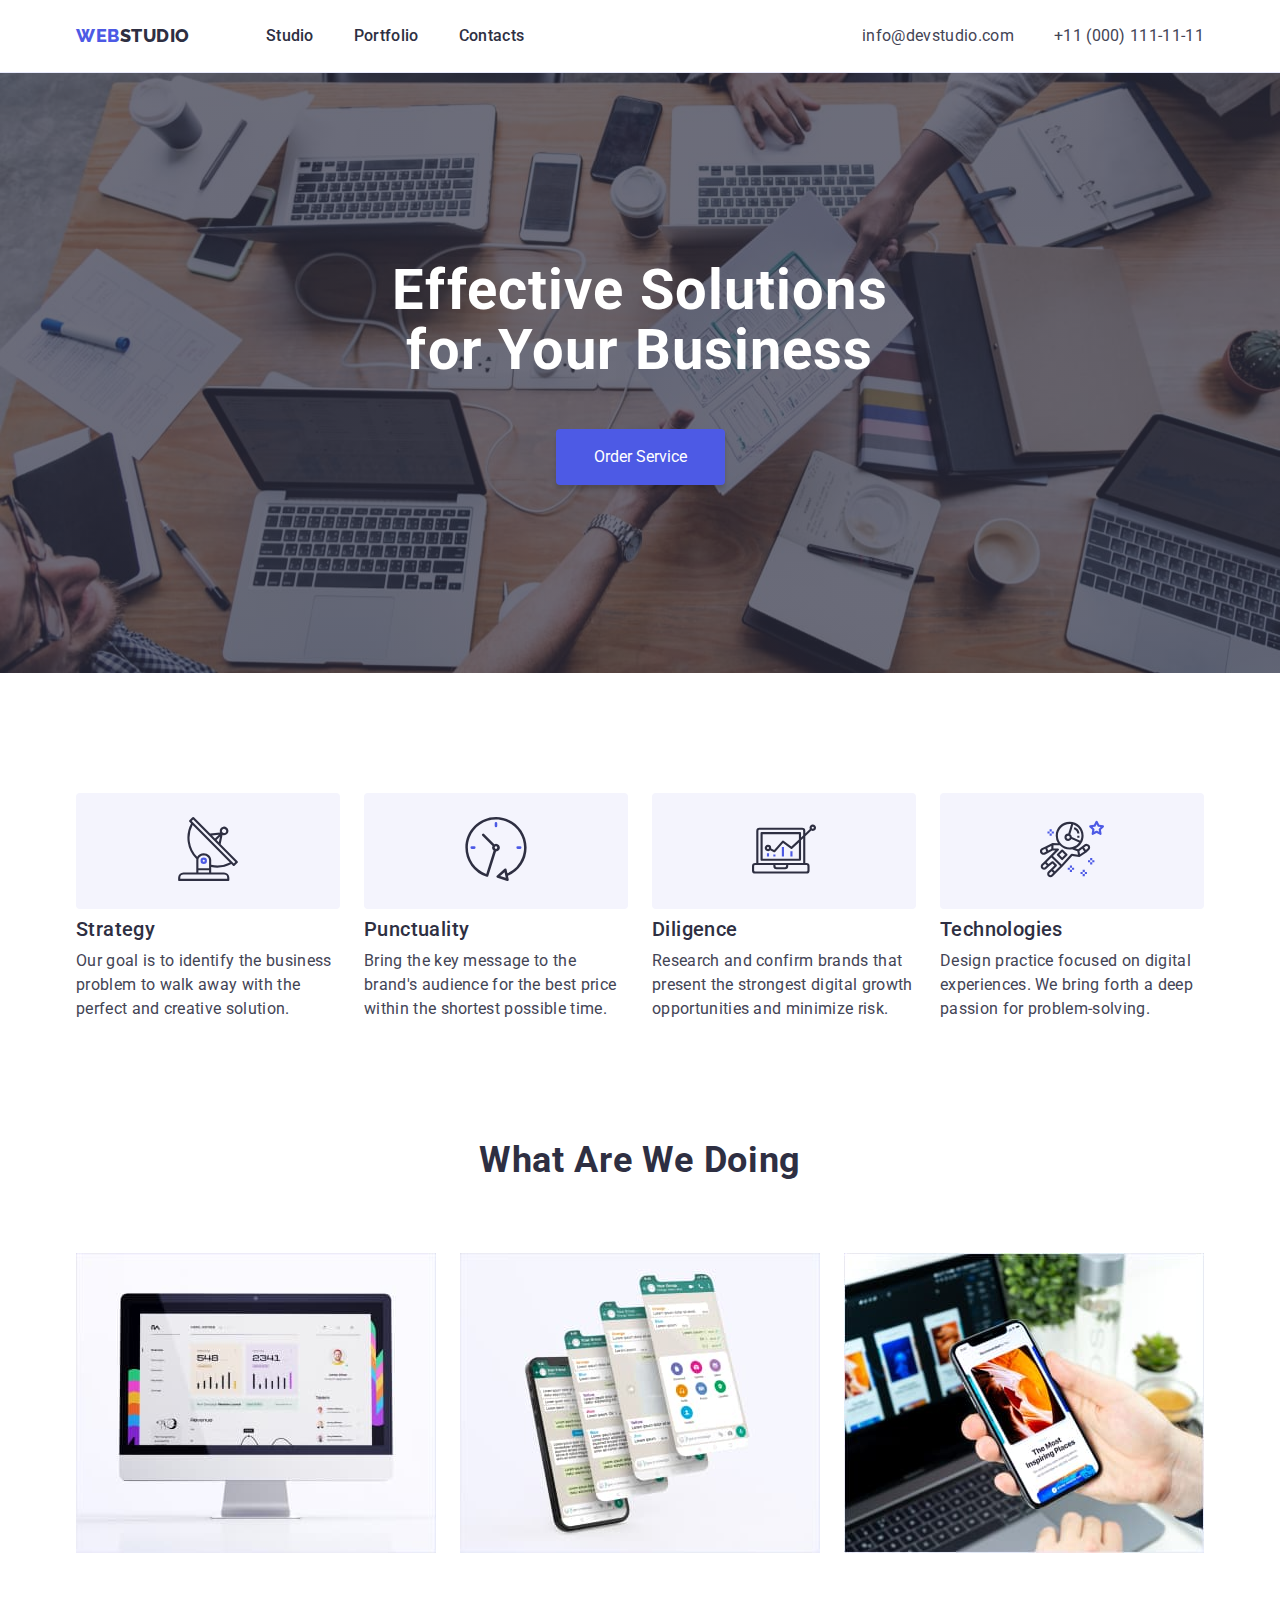
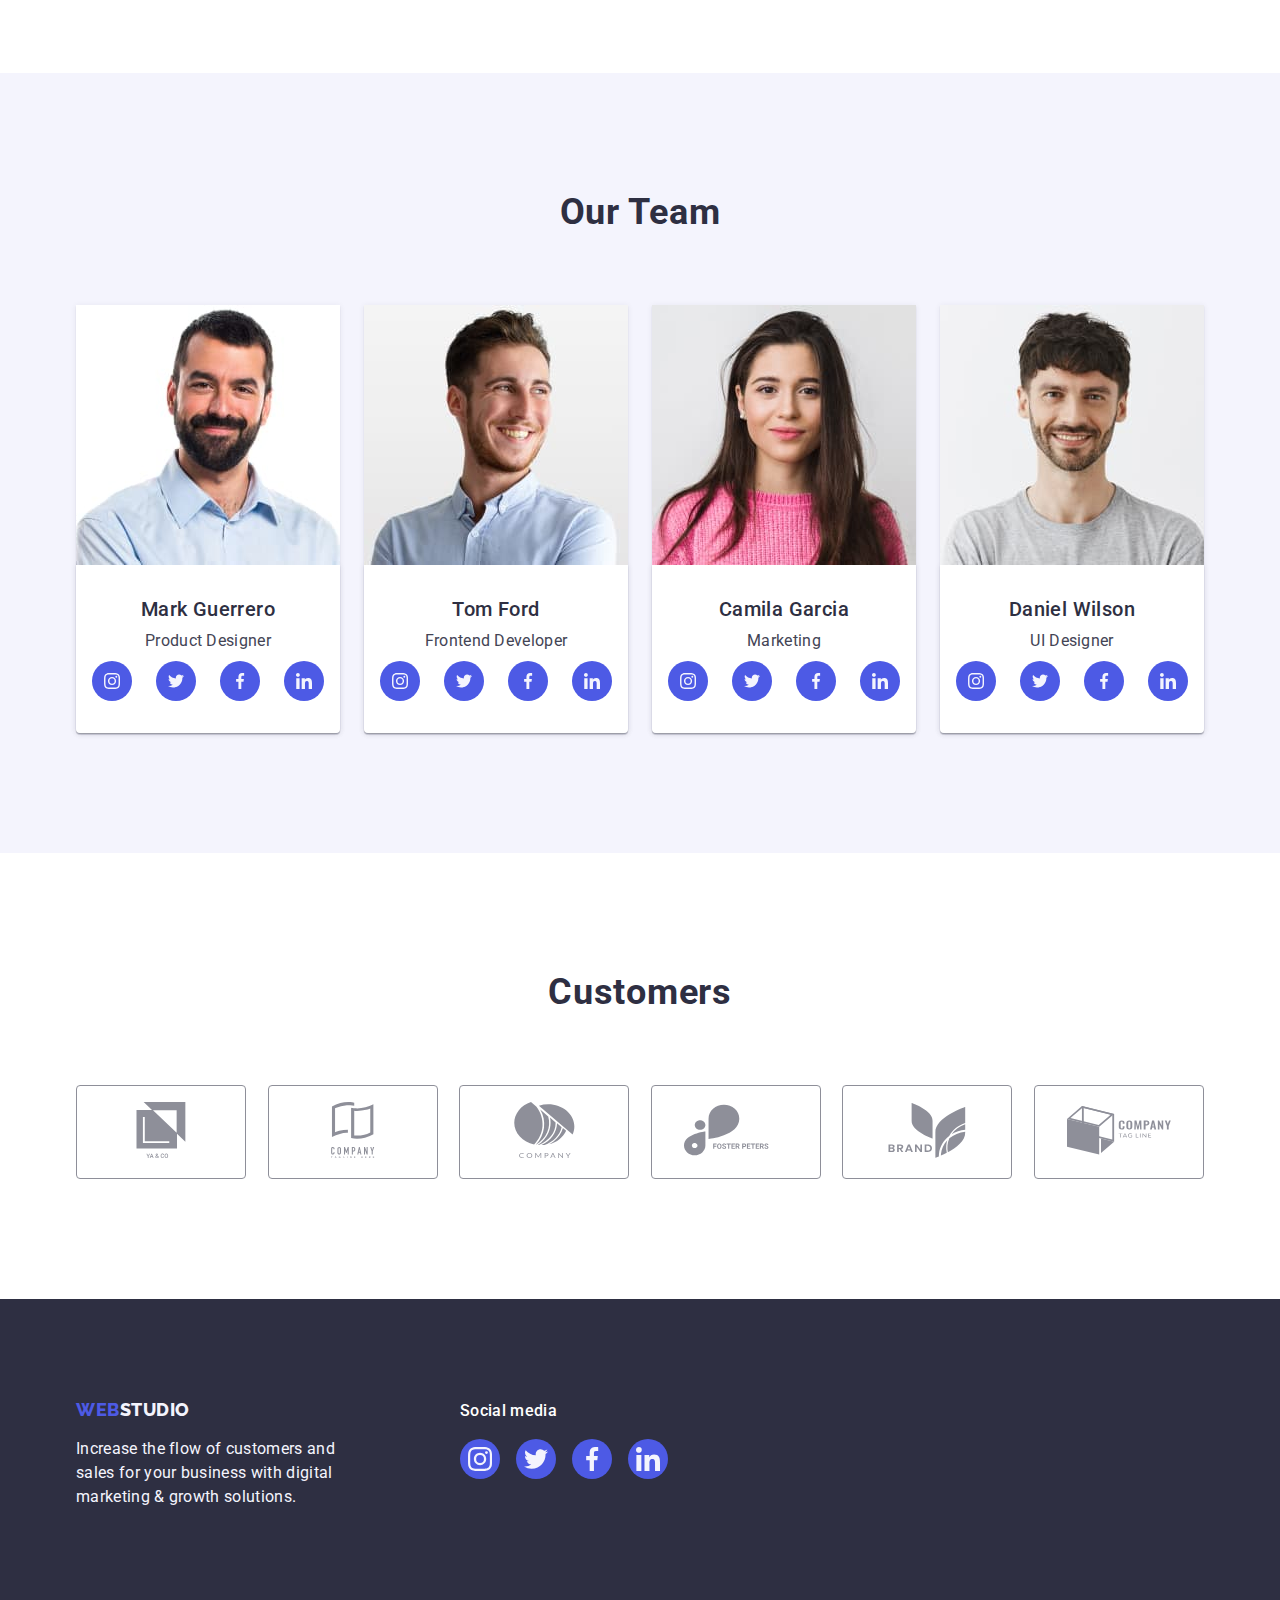
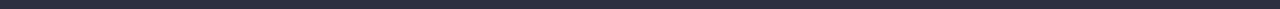
==== index.html @ 62d7de3c "update file" ====
<!DOCTYPE html>
<html lang="en">
<head>
    <meta charset="UTF-8">
    <meta http-equiv="X-UA-Compatible" content="IE=edge">
    <meta name="viewport" content="width=device-width, initial-scale=1.0">
    <title>Web Studio</title>
    <link rel="preconnect" href="https://fonts.googleapis.com">
    <link rel="preconnect" href="https://fonts.gstatic.com" crossorigin>
    <link href="https://fonts.googleapis.com/css2?family=Raleway:wght@800&family=Roboto:wght@400;500;700;900&display=swap" rel="stylesheet">
    <link rel="stylesheet" href="https://cdnjs.cloudflare.com/ajax/libs/modern-normalize/1.1.0/modern-normalize.min.css">
    <link rel="stylesheet" href="./css/styles.css">
    </head>
    
    <body>
       
    <header class="header">
    <div class="container container-header">
        <nav class="header-nav">
             <a class="logo link" href="./index.html">Web<span class="logo-part">Studio</span></a>
                <ul class=" list menu-list ">
                    <li class="menu-item"> 
                        <a class="link menu-link " href="./index.html">Studio</a>
                    </li>
    
                    <li class="menu-item">
                        <a class="link menu-link " href="./portfolio.html">Portfolio</a>
                    </li>
    
                    <li class="menu-item">
                        <a class="link menu-link " href="">Contacts</a>
                    </li>
                </ul>
        </nav>
            <address class="contacts">
                <ul class="list contacts-list ">
                    <li class="contacts-item">
                         <a class="link contacts-link " href="mailto:info@devstudio.com">info@devstudio.com</a>
                    </li>
                
                    <li class="contacts-item">
                        <a class="link contacts-link " href="tel:+110001111111">+11 (000) 111-11-11</a>
                    </li>
                </ul>
            </address>
</div>
    </header>
       

<main>

<section class="hero">
<div class="container conteiner-hero">
    <h1 class="main-title">Effective Solutions
    for Your Business</h1>

     <button class="main-btn" type="button">Order Service</button>
</div>
</section>


<section class="feature">
    <div class="container container-feature">
    <h2 class="feature-hidden-title" hidden>Feature</h2>
<ul class="list feature-list">
    <li class="feature-item">
    <div class="border-feature-icon">
        <svg class="feature-icon" width="64" height="64">
            <use href="./images/icons.svg#feature-1"></use>
        </svg>
    </div>
        <h3 class=" feature-title title">Strategy</h3>
        <p class="sub-title">Our goal is to identify the business
            problem to walk away with the perfect and creative solution. </p>
    </li>

    <li class="feature-item">
    <div class="border-feature-icon">
       <svg class="feature-icon" width="64" height="64">
        <use href="./images/icons.svg#feature-2"></use>
       </svg>
    </div>
        <h3 class=" feature-title title">Punctuality</h3>
        <p class="sub-title">Bring the key message to the brand's audience for the 
            best price within the shortest possible time.</p>
    </li>

    <li class="feature-item">
    <div class="border-feature-icon">
        <svg class="feature-icon" width="64" height="64">
    <use href="./images/icons.svg#feature-3"></use>
        </svg>
    </div>
        <h3 class="feature-title title">Diligence</h3>
        <p class="sub-title">Research and confirm brands that present the 
            strongest digital growth opportunities and minimize risk.</p>
    </li>

    <li class="feature-item">
    <div class="border-feature-icon">
        <svg class="feature-icon" width="64" height="64">
            <use href="./images/icons.svg#feature-4"></use>
        </svg>
    </div>
        <h3 class="feature-title title">Technologies</h3>
        <p class="sub-title">Design practice focused on digital experiences. 
            We bring forth a deep passion for problem-solving.</p>
    </li>

</ul>
</div>
</section>

<section class="work">
    <div class="container container-work">
<h2 class="secondary-title">What are we doing</h2>

<ul class="list work-list">
    <li class="work-item">
        <img class="work-img" src="./images/WhatWeDo/rectangle-1.jpg" alt="Apple iMac" width="360" height="300">
    </li>
    <li class="work-item">
        <img class="work-img" src="./images/WhatWeDo/rectangle-2.jpg" alt="iPhone display" width="360" height="300">
    </li>
    <li class="work-item">
        <img class="work-img" src="./images/WhatWeDo/rectangle-3.jpg" alt="iPhone" width="360" height="300">
    </li>
</ul>
</div>
</section>

<section class="team">
    <div class="container container-team">
<h2 class="secondary-title">Our Team</h2>

<ul class="list team-list">
    <li class="team-item">
        <img class="team-img" src="./images/team/1.jpg" alt="Product Designer" width="264" height="260">
    <div class="border-team">
        <h3 class="title team-title">Mark Guerrero</h3>
        <p class="sub-title team-sub-title">Product Designer</p>
        <ul class="sosial-list list">
            <li class="social-list-item">
                <a class=" social-list-link" href="">
                <svg class="social-list-icon" width="16" height="16">
                    <use href="./images/icons.svg#instagram"></use>
                </svg>
                </a>
            </li>
            <li class="social-list-item">
                <a class=" social-list-link" href="">
                <svg class="social-list-icon" width="16" height="16">
                    <use href="./images/icons.svg#twitter"></use>
                </svg>
                </a>
            </li>
            <li class="social-list-item">
                <a class=" social-list-link" href="">
                <svg class="social-list-icon" width="16" height="16">
                    <use href="./images/icons.svg#facebook"></use>
                </svg>
                </a>
            </li>
            <li class="social-list-item">
                <a class=" social-list-link" href="">
                <svg class="social-list-icon" width="16" height="16">
                    <use href="./images/icons.svg#linkedin"></use>
                </svg>
                </a>
            </li>
        </ul>
    </div>
    </li>
    <li class="team-item">
        <img class="team-img" src="./images/team/2.jpg" alt="Frontend Developer" width="264" height="260">
    <div class="border-team">
        <h3 class="title team-title">Tom Ford</h3>
        <p class="sub-title team-sub-title">Frontend Developer</p>
        <ul class="sosial-list list">
            <li class="social-list-item">
                <a class=" social-list-link" href="">
                <svg class="social-list-icon" width="16" height="16">
                    <use href="./images/icons.svg#instagram"></use>
                </svg>
                </a>
            </li>
            <li class="social-list-item">
                <a class=" social-list-link" href="">
                <svg class="social-list-icon" width="16" height="16">
                    <use href="./images/icons.svg#twitter"></use>
                </svg>
                </a>
            </li>
            <li class="social-list-item">
                <a class=" social-list-link" href="">
                <svg class="social-list-icon" width="16" height="16">
                    <use href="./images/icons.svg#facebook"></use>
                </svg>
                </a>
            </li>
            <li class="social-list-item">
                <a class=" social-list-link" href="">
                <svg class="social-list-icon" width="16" height="16">
                    <use href="./images/icons.svg#linkedin"></use>
                </svg>
                </a>
            </li>
        </ul>
       
    </div>
    </li>
    <li class="team-item">
        <img class="team-img" src="./images/team/3.jpg" alt="Marketing" width="264" height="260">
    <div class="border-team">
        <h3 class="title team-title">Camila Garcia</h3>
        <p class="sub-title team-sub-title">Marketing</p>
        <ul class="sosial-list list">
            <li class="social-list-item">
                <a class=" social-list-link" href="">
                <svg class="social-list-icon" width="16" height="16">
                    <use href="./images/icons.svg#instagram"></use>
                </svg>
                </a>
            </li>
            <li class="social-list-item">
                <a class=" social-list-link" href="">
                <svg class="social-list-icon" width="16" height="16">
                    <use href="./images/icons.svg#twitter"></use>
                </svg>
                </a>
            </li>
            <li class="social-list-item">
                <a class=" social-list-link" href="">
                <svg class="social-list-icon" width="16" height="16">
                    <use href="./images/icons.svg#facebook"></use>
                </svg>
                </a>
            </li>
            <li class="social-list-item">
                <a class=" social-list-link" href="">
                <svg class="social-list-icon" width="16" height="16">
                    <use href="./images/icons.svg#linkedin"></use>
                </svg>
                </a>
            </li>
        </ul>
       
    </div>
    </li>
    <li class="team-item">
        <img class="team-img" src="./images/team/4.jpg" alt="UI Designer" width="264" height="260">
    <div class="border-team">
        <h3 class="title team-title">Daniel Wilson</h3>
        <p class="sub-title team-sub-title">UI Designer</p>
        <ul class="sosial-list list">
            <li class="social-list-item">
                <a class=" social-list-link" href="">
                <svg class="social-list-icon" width="16" height="16">
                    <use href="./images/icons.svg#instagram"></use>
                </svg>
                </a>
            </li>
            <li class="social-list-item">
                <a class=" social-list-link" href="">
                <svg class="social-list-icon" width="16" height="16">
                    <use href="./images/icons.svg#twitter"></use>
                </svg>
                </a>
            </li>
            <li class="social-list-item">
                <a class=" social-list-link" href="">
                <svg class="social-list-icon" width="16" height="16">
                    <use href="./images/icons.svg#facebook"></use>
                </svg>
                </a>
            </li>
            <li class="social-list-item">
                <a class=" social-list-link" href="">
                <svg class="social-list-icon" width="16" height="16">
                    <use href="./images/icons.svg#linkedin"></use>
                </svg>
                </a>
            </li>
        </ul>
    </div>
    </li>
</ul>
</div>
</section>

<section class="client">
    <div class="container">
        <h2 class="secondary-title">Customers</h2>
        <ul class="client-list list">
            <li class="client-list-item">
                <div class="border-client-icon">
                    <svg class="client-icon" width="104" height="56">
                        <use href="./images/icons.svg#client-1"></use>
                    </svg>
                </div>
            </li>
            <li class="client-list-item">
                <div class="border-client-icon">
                    <svg class="client-icon" width="104" height="56">
                        <use href="./images/icons.svg#client-2"></use>
                    </svg>
                </div>
            </li>
            <li class="client-list-item">
                <div class="border-client-icon">
                    <svg class="client-icon" width="104" height="56">
                        <use href="./images/icons.svg#client-3"></use>
                    </svg>
                </div>
            </li>
            <li class="client-list-item">
                <div class="border-client-icon">
                    <svg class="client-icon" width="104" height="56">
                        <use href="./images/icons.svg#client-4"></use>
                    </svg>
                </div>
            </li>
            <li class="client-list-item">
                <div class="border-client-icon">
                    <svg class="client-icon" width="104" height="56">
                        <use href="./images/icons.svg#client-5"></use>
                    </svg>
                </div>
            </li>
            <li class="client-list-item">
                <div class="border-client-icon">
                    <svg class="client-icon" width="104" height="56">
                        <use href="./images/icons.svg#client-6"></use>
                    </svg>
                </div>
            </li>
        </ul>
    </div>
</section>

</main>


<footer class="footer">
    <div class="container container-footer">
        <div class="footer-info">
    <a class="link logo-footer" href="./index.html"> Web<span class="logo-style">Studio</span></a>

        <p class="footer-desc">Increase the flow of customers and sales for 
            your business with digital marketing & growth solutions.</p>
</div>
<div class="footer-social">
    <p class="footer-social-title">Social media</p>
    <ul class="footer-sosial-list list">
        <li class="footer-social-list-item">
            <a class=" social-list-link" href="">
            <svg class="social-list-icon" width="24" height="24">
                <use href="./images/icons.svg#instagram"></use>
            </svg>
            </a>
        </li>
        <li class="social-list-item">
            <a class=" social-list-link" href="">
            <svg class="social-list-icon" width="24" height="24">
                <use href="./images/icons.svg#twitter"></use>
            </svg>
            </a>
        </li>
        <li class="social-list-item">
            <a class=" social-list-link" href="">
            <svg class="social-list-icon" width="24" height="24">
                <use href="./images/icons.svg#facebook"></use>
            </svg>
            </a>
        </li>
        <li class="social-list-item">
            <a class=" social-list-link" href="">
            <svg class="social-list-icon" width="24" height="24">
                <use href="./images/icons.svg#linkedin"></use>
            </svg>
            </a>
        </li>
    </ul>
</div>

    </div>        
</footer>

</body>
</html>
---- css/styles.css ----
:root{
    --primary-font: 'Roboto', sans-serif;
    --secondary-font:'Raleway', sans-serif;
    --accent-color:#404BBF;
    --primary-text-color:#2E2F42;
    --secondary-text-color:#434455;
}

/*COMPONENTS**********************************/

h1,
h2,
h3,
h4,
p{
    margin-top: 0;
    margin-bottom: 0;
}

ul,
ol{
    margin-top: 0;
    margin-bottom: 0;
    padding-left: 0;
}

img{
    display: block;
}

button{
    cursor: pointer;

}

.list{
  list-style: none;  
}

.link{
    text-decoration: none;
    
}



 body{
font-family: var(--primary-font);
color: var(--secondary-text-color);
background-color: #FFF;
}

.container{
    width: 1158px;
    margin: 0 auto;
    padding: 0 15px;
}



/*COMPONENTS**********************************/

.logo {
    font-family:'Raleway', sans-serif;
    font-weight: 800;
    font-size: 18px;
    line-height: 1.17;
    letter-spacing: 0.03em;
    text-transform: uppercase;
    color: #4d5ae5;
    display: inline-block;
    margin-right: 76px;
}

.logo-part{
    color:#2E2F42 ;
}

.logo-style{
    
    color: #F4F4FD;
}

.sub-title {
font-weight: 400;
font-size: 16px;
line-height: 1.5;
letter-spacing: 0.02em;
color: #434455;
}

.secondary-title{
font-weight: 700;
font-size: 36px;
line-height: 1.11;
text-align: center;
letter-spacing: 0.02em;
text-transform: capitalize;
color: #2E2F42;
margin-bottom: 72px; 
align-items: center;
}


.title {
font-weight: 500;
font-size: 20px;
line-height: 1.2;
letter-spacing: 0.02em;
color: #2e2f42;
margin-bottom: 8px;
}

/*COMPONENTS**********************************/





/*HEADER************************************/


.header{
   
    border-bottom: 1px solid #e7e9fc;
}

.container-header{
    display: flex;
    justify-content: space-between;
    align-items: center;
}

.header-nav{
    display: flex;
    align-items: center;
}

.menu-list{
    display: flex;
    align-items: center;
    gap: 40px; 
    
}

.menu-item{
 
}

.menu-link {
    display: block;
  padding: 24px 0;     
font-weight: 500;
font-size: 16px;
line-height: calc(24/16);
letter-spacing: 0.02em;
color: #2E2F42;
}

.menu-link:hover,
.menu-link:focus{
    color:#404BBF;
}

.contacts-item{
   
}

.contacts {
  
display: flex;
align-items: center;
font-style: normal;     
}

.contacts-list {
  display: flex;
align-items: center;
gap: 40px;
}


.contacts-link {
   
font-weight: 400;
font-size: 16px;
line-height: 1.5;
letter-spacing: 0.02em;
color: #434455;
}

.contacts-link:hover,
.contacts-link:focus{
    color: #404BBF;
}


/*HEADER************************************/





/*HERO****************************************
****/
.hero{
    background-image: linear-gradient(rgba(46, 47, 66, 0.7), rgba(46, 47, 66, 0.7)), url(../images/hero/hero-bg-images.jpg);
    background-color: #2E2F42;
    background-repeat: no-repeat;
    background-size: cover;
    padding: 188px 0;
}


.conteiner-hero{
 display: flex;
 flex-direction: column;
 justify-content: center;
   align-items: center;
}

.main-title{
text-align: center;
margin-bottom: 48px;
max-width: 496px;
font-weight: 700;
font-size: 56px;
line-height: 1.07;
letter-spacing: 0.02em;
color: #FFFFFF;
}

.main-btn{
padding: 16px 32px;
background-color: #4D5AE5;
color: #FFF;
border: none;
box-shadow: 0px 4px 4px rgba(0, 0, 0, 0.15);
border-radius: 4px;
min-width: 169px;
height: 56px;
font-family: "Roboto", sans-serif;

}

.main-btn:hover,
.main-btn:focus{
box-shadow: 0px 4px 4px rgba(0, 0, 0, 0.15);
background-color: #404BBF;
}

/*HERO****************************************
****/





/*FEATURE****************************************
****/

.feature{
   padding: 120px 0;
  
}

.container-feature{
   display: flex;
justify-content: space-between;
align-items: center;
}

.feature-list{
display: flex;
align-items: center;
}

.feature-item{
    width: 264px;
}

.feature-item:not(:last-child){
    margin-right: 24px;
}

.border-feature-icon{
    padding: 24px 100px;
    margin-bottom: 8px;
    background-color: #F4F4FD;
border-radius: 4px;
}


/*FEATURE****************************************
****/





/*WORK****************************************
****/

.work{
    padding-bottom: 120px;
}


.work-list{
 display: flex;
  flex-wrap: wrap;
  gap: 24px;
}


.work-img{
   
    max-width: 100%;
    height: auto;
}

/*WORK****************************************
****





/*TEAM****************************************
****/

.team{
    background-color: #F4F4FD;
    padding: 120px 0;
}

.team-list{
    display: flex;
    flex-wrap: wrap;
    gap: 24px;
}


.team-item{
    border-radius: 0px 0px 4px 4px; 
    box-shadow: 0px 1px 6px rgba(46, 47, 66, 0.08), 
    0px 1px 1px rgba(46, 47, 66, 0.16), 
    0px 2px 1px rgba(46, 47, 66, 0.08);
}

.team-img{
    
    max-width: 100%;
    height: auto;
   }

.team-sub-title{
    margin-bottom: 8px;
}

.border-team{
    padding: 32px 16px; 
    border-top: none;
    text-align: center;
    background: #FFFFFF;
    box-shadow: 0px 1px 6px rgba(46, 47, 66, 0.08), 
    0px 1px 1px rgba(46, 47, 66, 0.16), 
    0px 2px 1px rgba(46, 47, 66, 0.08);
    border-radius: 0px 0px 4px 4px;
}

.sosial-list{
    display: flex;
    justify-content: center;
    gap: 24px;
}


.social-list-link{
    display: flex;
    justify-content: center;
    align-items: center;
    width: 40px;
    height: 40px;
    border-radius: 50%;
    background-color:#4D5AE5;
    transition: all .3s;
}

.social-list-link:hover,
.social-list-link:focus{
    background-color: #404BBF;
}


.social-list-icon{
    fill: #F4F4FD;
}


/*TEAM****************************************
****/



/*CLIENT*************************************/

.client{
    padding: 120px 0;
}

.client-list{
    display: flex;
    justify-content: space-between;
align-items: center;
}


.border-client-icon{
border: 1px solid #8E8F99;
border-radius: 4px;
padding: 16px 32px;
}

.client-icon{
    fill: #8E8F99;
    transition: all .3s;
}


.border-client-icon:hover,
.border-client-icon:focus{
    border: 1px solid #404BBF;
}

.client-icon:hover,
.client-icon:focus{
    fill: #404BBF;
}

/*CLIENT*************************************/






/*FOOTER******************************************/

.footer {
    background-color:#2e2f42;
    padding: 100px 0;
}

.container-footer{
    display: flex;
    justify-content: flex-start;
    align-items: flex-start;
}


.logo-footer{
    font-family:'Raleway', sans-serif;
    font-weight: 800;
    font-size: 18px;
    line-height: 1.17;
    letter-spacing: 0.03em;
    text-transform: uppercase;
    color: #4d5ae5;
    display: inline-block;
    margin-bottom: 16px; 
}

.footer-desc {
    font-weight: 400;
    width: 264px;
font-size: 16px;
line-height: calc(24/16);
letter-spacing: 0.02em;
color: #F4F4FD;
}

.footer-social{
    margin-left: 120px;
}

.footer-social-title{
font-weight: 500;
font-size: 16px;
line-height: 1.5;
letter-spacing: 0.02em;
color: #FFFFFF;
margin-bottom: 16px;
}

.footer-sosial-list{
    display: flex;
    gap: 16px;
}


/*FOOTER******************************************/





/*PORTFOLIO************************************/

.cards{
    padding: 96px 0 120px;
}


.filter-list{
    display: flex;
    justify-content: center;
     margin-bottom: 72px;
}

.filters-item:not(:last-child){
    margin-right: 24px;
}

.filter-btn {
    padding: 12px 24px;
    border-radius: 4px;
    border: 1px solid #e7e9fc;
    font-family: "Roboto", sans-serif;
    font-weight: 500;
    font-size: 16px;
    line-height: 1.5;
    letter-spacing: 0.04em;    
    color:  #4d5ae5;
    background-color: #F4F4FD;
    
}

.filter-btn:hover,
.filter-btn:focus{
    border: 1px solid transparent;
    box-shadow: 0px 3px 1px rgba(0, 0, 0, 0.1), 
    0px 2px 1px rgba(0, 0, 0, 0.08), 
    0px 2px 2px rgba(0, 0, 0, 0.12);
    background-color: #404BBF;
    color: #FFF;
}


.cards-list{
    display: flex;
    flex-wrap: wrap;
    row-gap: 48px;
    column-gap: 24px;
}

.cards-img{
    max-width: 100%;
    height: auto;
}


.cards-border{
    padding: 32px 16px;
    border: 1px solid #e7e9fc; 
    border-top: none;
    background: #FFFFFF;
    
}

.cards-sub-title{
font-size: 16px;
line-height: 1.5;
letter-spacing: 0.02em;
color: #434455;
}


.cards-item:hover{
    box-shadow: 0px 1px 6px rgba(46, 47, 66, 0.08), 
    0px 1px 1px rgba(46, 47, 66, 0.16), 
    0px 2px 1px rgba(46, 47, 66, 0.08)
}



/*PORTFOLIO**************************************/
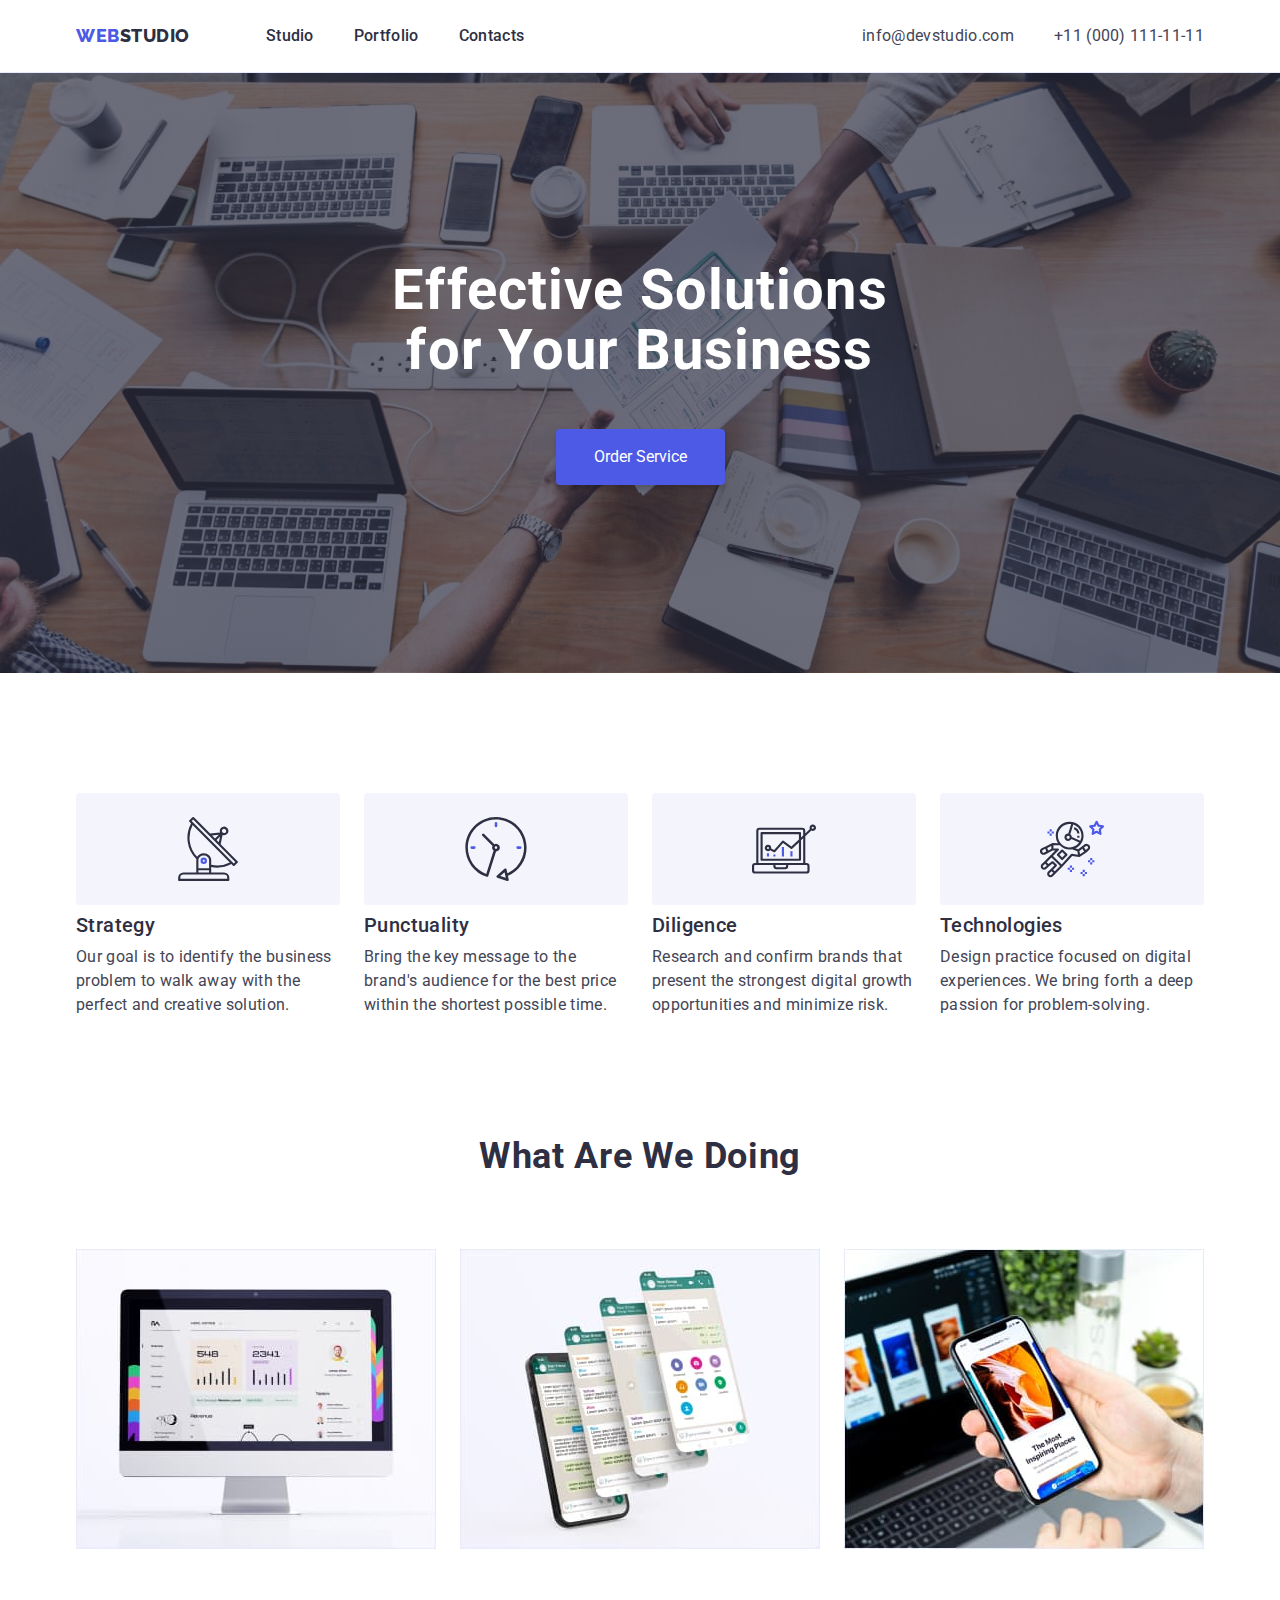
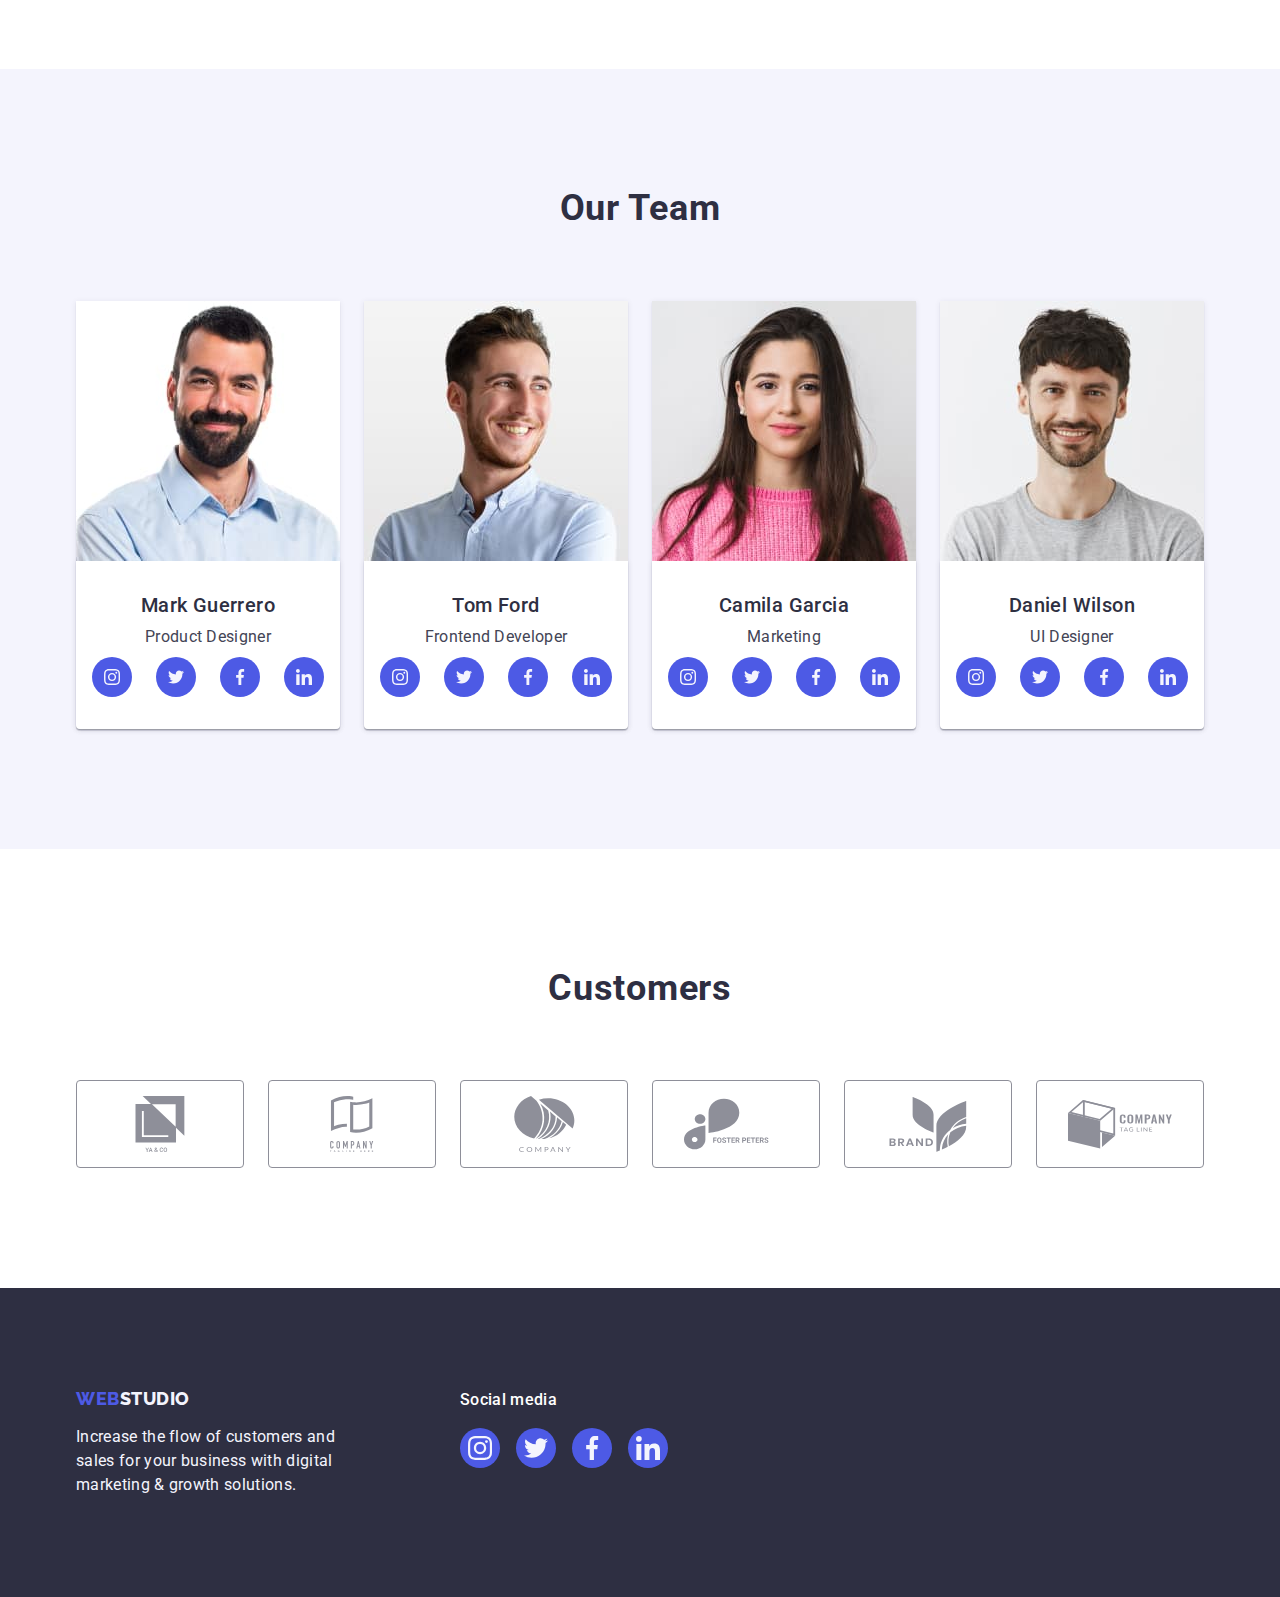
==== commit 70e6adcb: "update html and css file" ====
--- a/index.html
+++ b/index.html
@@ -290,49 +290,50 @@
 
 <section class="client">
     <div class="container">
-        <h2 class="secondary-title">Customers</h2>
+        <h2 class="secondary-title client-title">Customers</h2>
         <ul class="client-list list">
             <li class="client-list-item">
-                <div class="border-client-icon">
+                <a class="client-list-link" href="#">
                     <svg class="client-icon" width="104" height="56">
                         <use href="./images/icons.svg#client-1"></use>
                     </svg>
-                </div>
-            </li>
-            <li class="client-list-item">
-                <div class="border-client-icon">
+                </a>
+            </li>
+            <li class="client-list-item">
+                 <a class="client-list-link" href="#">
                     <svg class="client-icon" width="104" height="56">
                         <use href="./images/icons.svg#client-2"></use>
                     </svg>
-                </div>
-            </li>
-            <li class="client-list-item">
-                <div class="border-client-icon">
+                </a>
+                </li>
+            <li class="client-list-item">
+                <a class="client-list-link" href="#">
                     <svg class="client-icon" width="104" height="56">
                         <use href="./images/icons.svg#client-3"></use>
                     </svg>
-                </div>
-            </li>
-            <li class="client-list-item">
-                <div class="border-client-icon">
+                </a> 
+            </li>
+            <li class="client-list-item">
+                 <a class="client-list-link" href="#">
                     <svg class="client-icon" width="104" height="56">
                         <use href="./images/icons.svg#client-4"></use>
                     </svg>
-                </div>
-            </li>
-            <li class="client-list-item">
-                <div class="border-client-icon">
+                    </a>
+            </li>
+            <li class="client-list-item">
+                <a class="client-list-link" href="#">
+                
                     <svg class="client-icon" width="104" height="56">
                         <use href="./images/icons.svg#client-5"></use>
                     </svg>
-                </div>
-            </li>
-            <li class="client-list-item">
-                <div class="border-client-icon">
+                    </a>
+            </li>
+            <li class="client-list-item">
+                <a class="client-list-link" href="#">
                     <svg class="client-icon" width="104" height="56">
                         <use href="./images/icons.svg#client-6"></use>
                     </svg>
-                </div>
+                </a>
             </li>
         </ul>
     </div>
@@ -353,28 +354,28 @@
     <p class="footer-social-title">Social media</p>
     <ul class="footer-sosial-list list">
         <li class="footer-social-list-item">
-            <a class=" social-list-link" href="">
+            <a class=" social-list-link footer-social-link" href="">
             <svg class="social-list-icon" width="24" height="24">
                 <use href="./images/icons.svg#instagram"></use>
             </svg>
             </a>
         </li>
         <li class="social-list-item">
-            <a class=" social-list-link" href="">
+            <a class=" social-list-link footer-social-link" href="">
             <svg class="social-list-icon" width="24" height="24">
                 <use href="./images/icons.svg#twitter"></use>
             </svg>
             </a>
         </li>
         <li class="social-list-item">
-            <a class=" social-list-link" href="">
+            <a class=" social-list-link footer-social-link" href="">
             <svg class="social-list-icon" width="24" height="24">
                 <use href="./images/icons.svg#facebook"></use>
             </svg>
             </a>
         </li>
         <li class="social-list-item">
-            <a class=" social-list-link" href="">
+            <a class=" social-list-link footer-social-link" href="">
             <svg class="social-list-icon" width="24" height="24">
                 <use href="./images/icons.svg#linkedin"></use>
             </svg>
--- a/css/styles.css
+++ b/css/styles.css
@@ -121,7 +121,9 @@
 
 
 .header{
-   
+   box-shadow:0px 2px 1px rgba(46, 47, 66, 0.08),
+    0px 1px 1px rgba(46, 47, 66, 0.16),
+    0px 1px 6px rgba(46, 47, 66, 0.08); 
     border-bottom: 1px solid #e7e9fc;
 }
 
@@ -207,12 +209,15 @@
     background-image: linear-gradient(rgba(46, 47, 66, 0.7), rgba(46, 47, 66, 0.7)), url(../images/hero/hero-bg-images.jpg);
     background-color: #2E2F42;
     background-repeat: no-repeat;
+    background-position: center;
     background-size: cover;
     padding: 188px 0;
+   
 }
 
 
 .conteiner-hero{
+     max-width: 1440px;
  display: flex;
  flex-direction: column;
  justify-content: center;
@@ -284,6 +289,10 @@
 }
 
 .border-feature-icon{
+    display: flex;
+    align-items: center;
+    align-items: center;
+    height: 112px;
     padding: 24px 100px;
     margin-bottom: 8px;
     background-color: #F4F4FD;
@@ -359,7 +368,7 @@
 }
 
 .border-team{
-    padding: 32px 16px; 
+    padding: 32px 0; 
     border-top: none;
     text-align: center;
     background: #FFFFFF;
@@ -389,7 +398,7 @@
 
 .social-list-link:hover,
 .social-list-link:focus{
-    background-color: #404BBF;
+    background-color: #404bbf;
 }
 
 
@@ -409,18 +418,38 @@
     padding: 120px 0;
 }
 
+.client-title{
+    line-height: 1.1;
+}
+
+
+
 .client-list{
     display: flex;
     justify-content: space-between;
 align-items: center;
-}
-
-
-.border-client-icon{
-border: 1px solid #8E8F99;
-border-radius: 4px;
-padding: 16px 32px;
-}
+gap: 24px;
+}
+
+.client-list-item{
+    width: calc((100% - 120px) / 6);
+    height: 88px;
+
+}
+
+.client-list-link{
+    width: 100%;
+    height: 100%;
+    border: 1px solid #8e8f99;
+    border-radius: 4px;
+    display: flex; 
+    align-items: center;
+    justify-content: center;
+    color: #8e8f99;
+
+}
+
+
 
 .client-icon{
     fill: #8E8F99;
@@ -428,14 +457,14 @@
 }
 
 
-.border-client-icon:hover,
-.border-client-icon:focus{
-    border: 1px solid #404BBF;
-}
-
-.client-icon:hover,
-.client-icon:focus{
-    fill: #404BBF;
+.client-list-link:hover,
+.client-list-link:focus{
+    border-color: #404bbf; 
+    color: #404bbf;
+}
+
+.client-icon{
+    fill: currentColor;
 }
 
 /*CLIENT*************************************/
@@ -455,8 +484,10 @@
 .container-footer{
     display: flex;
     justify-content: flex-start;
-    align-items: flex-start;
-}
+    align-items: baseline;
+    gap: 120px;
+}
+
 
 
 .logo-footer{
@@ -480,9 +511,6 @@
 color: #F4F4FD;
 }
 
-.footer-social{
-    margin-left: 120px;
-}
 
 .footer-social-title{
 font-weight: 500;
@@ -498,6 +526,11 @@
     gap: 16px;
 }
 
+.footer-social-link:hover,
+.footer-social-link:focus{
+    background-color: #31d0aa;
+}
+
 
 /*FOOTER******************************************/
 
@@ -510,6 +543,7 @@
 .cards{
     padding: 96px 0 120px;
 }
+
 
 
 .filter-list{
@@ -554,6 +588,10 @@
     column-gap: 24px;
 }
 
+.cards-link{
+    display: block; 
+}
+
 .cards-img{
     max-width: 100%;
     height: auto;
@@ -576,7 +614,7 @@
 }
 
 
-.cards-item:hover{
+.cards-link:hover{
     box-shadow: 0px 1px 6px rgba(46, 47, 66, 0.08), 
     0px 1px 1px rgba(46, 47, 66, 0.16), 
     0px 2px 1px rgba(46, 47, 66, 0.08)
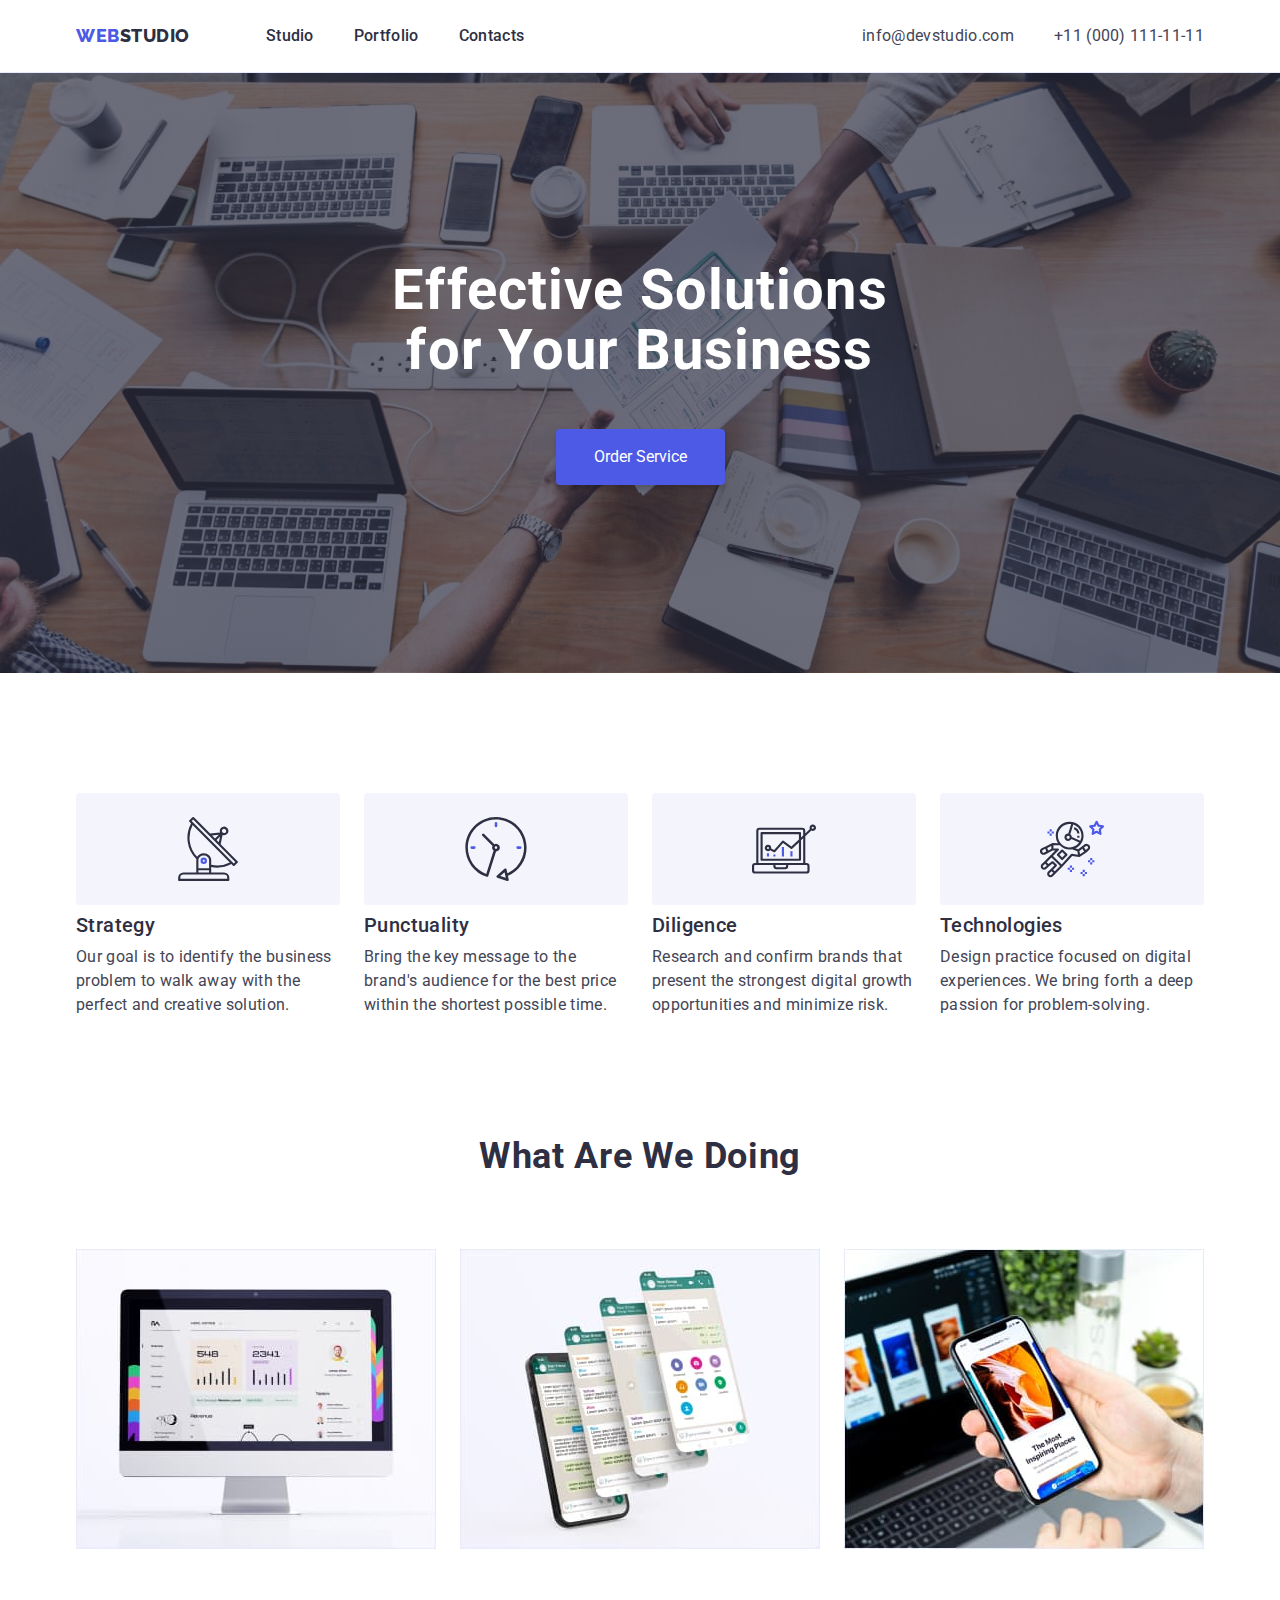
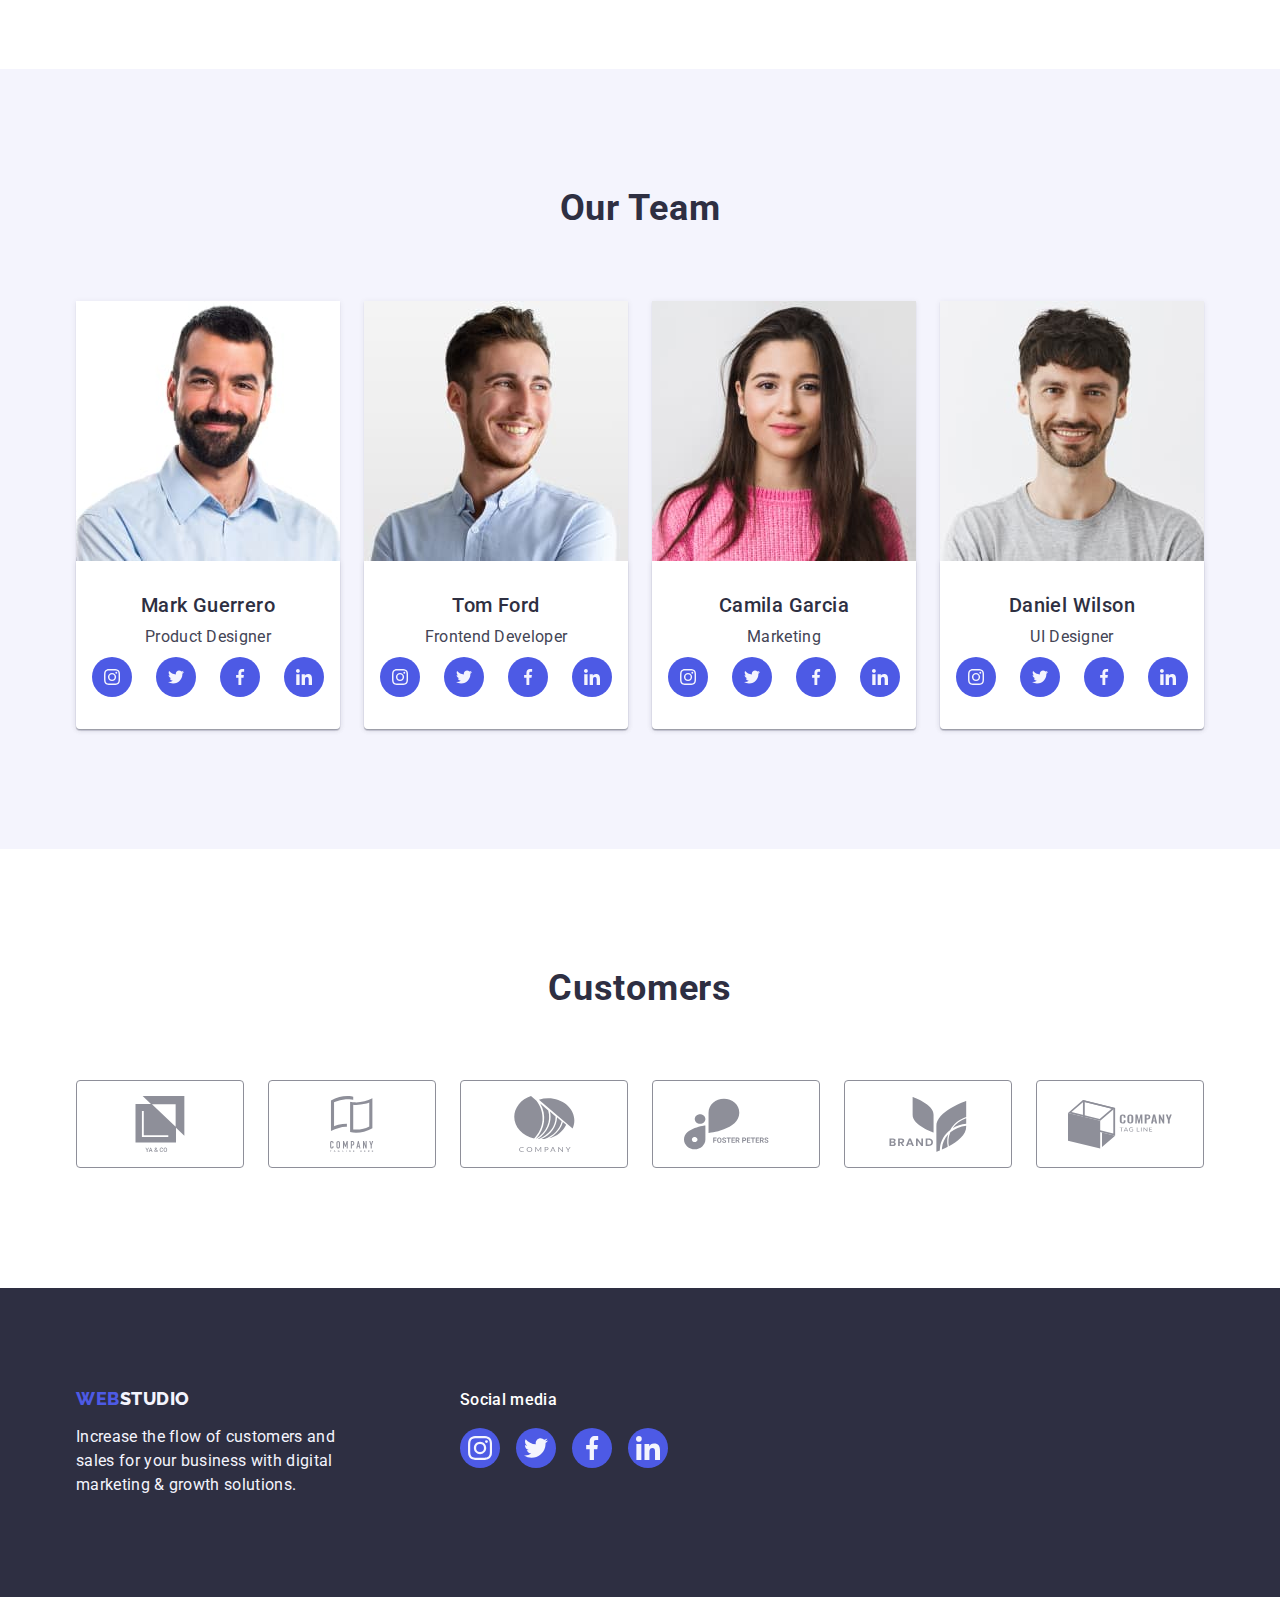
==== commit f3d76b2c: "update" ====
--- a/index.html
+++ b/index.html
@@ -49,7 +49,7 @@
 
 <main>
 
-<section class="hero">
+<section class="hero ">
 <div class="container conteiner-hero">
     <h1 class="main-title">Effective Solutions
     for Your Business</h1>
@@ -139,30 +139,30 @@
     <div class="border-team">
         <h3 class="title team-title">Mark Guerrero</h3>
         <p class="sub-title team-sub-title">Product Designer</p>
-        <ul class="sosial-list list">
-            <li class="social-list-item">
-                <a class=" social-list-link" href="">
+        <ul class="social-list list">
+            <li class="social-list-item">
+                <a class=" social-list-link" href="#">
                 <svg class="social-list-icon" width="16" height="16">
                     <use href="./images/icons.svg#instagram"></use>
                 </svg>
                 </a>
             </li>
             <li class="social-list-item">
-                <a class=" social-list-link" href="">
+                <a class=" social-list-link" href="#">
                 <svg class="social-list-icon" width="16" height="16">
                     <use href="./images/icons.svg#twitter"></use>
                 </svg>
                 </a>
             </li>
             <li class="social-list-item">
-                <a class=" social-list-link" href="">
+                <a class=" social-list-link" href="#">
                 <svg class="social-list-icon" width="16" height="16">
                     <use href="./images/icons.svg#facebook"></use>
                 </svg>
                 </a>
             </li>
             <li class="social-list-item">
-                <a class=" social-list-link" href="">
+                <a class=" social-list-link" href="#">
                 <svg class="social-list-icon" width="16" height="16">
                     <use href="./images/icons.svg#linkedin"></use>
                 </svg>
@@ -176,30 +176,30 @@
     <div class="border-team">
         <h3 class="title team-title">Tom Ford</h3>
         <p class="sub-title team-sub-title">Frontend Developer</p>
-        <ul class="sosial-list list">
-            <li class="social-list-item">
-                <a class=" social-list-link" href="">
+        <ul class="social-list list">
+            <li class="social-list-item">
+                <a class=" social-list-link" href="#">
                 <svg class="social-list-icon" width="16" height="16">
                     <use href="./images/icons.svg#instagram"></use>
                 </svg>
                 </a>
             </li>
             <li class="social-list-item">
-                <a class=" social-list-link" href="">
+                <a class=" social-list-link" href="#">
                 <svg class="social-list-icon" width="16" height="16">
                     <use href="./images/icons.svg#twitter"></use>
                 </svg>
                 </a>
             </li>
             <li class="social-list-item">
-                <a class=" social-list-link" href="">
+                <a class=" social-list-link" href="#">
                 <svg class="social-list-icon" width="16" height="16">
                     <use href="./images/icons.svg#facebook"></use>
                 </svg>
                 </a>
             </li>
             <li class="social-list-item">
-                <a class=" social-list-link" href="">
+                <a class=" social-list-link" href="#">
                 <svg class="social-list-icon" width="16" height="16">
                     <use href="./images/icons.svg#linkedin"></use>
                 </svg>
@@ -214,30 +214,30 @@
     <div class="border-team">
         <h3 class="title team-title">Camila Garcia</h3>
         <p class="sub-title team-sub-title">Marketing</p>
-        <ul class="sosial-list list">
-            <li class="social-list-item">
-                <a class=" social-list-link" href="">
+        <ul class="social-list list">
+            <li class="social-list-item">
+                <a class=" social-list-link" href="#">
                 <svg class="social-list-icon" width="16" height="16">
                     <use href="./images/icons.svg#instagram"></use>
                 </svg>
                 </a>
             </li>
             <li class="social-list-item">
-                <a class=" social-list-link" href="">
+                <a class=" social-list-link" href="#">
                 <svg class="social-list-icon" width="16" height="16">
                     <use href="./images/icons.svg#twitter"></use>
                 </svg>
                 </a>
             </li>
             <li class="social-list-item">
-                <a class=" social-list-link" href="">
+                <a class=" social-list-link" href="#">
                 <svg class="social-list-icon" width="16" height="16">
                     <use href="./images/icons.svg#facebook"></use>
                 </svg>
                 </a>
             </li>
             <li class="social-list-item">
-                <a class=" social-list-link" href="">
+                <a class=" social-list-link" href="#">
                 <svg class="social-list-icon" width="16" height="16">
                     <use href="./images/icons.svg#linkedin"></use>
                 </svg>
@@ -252,30 +252,30 @@
     <div class="border-team">
         <h3 class="title team-title">Daniel Wilson</h3>
         <p class="sub-title team-sub-title">UI Designer</p>
-        <ul class="sosial-list list">
-            <li class="social-list-item">
-                <a class=" social-list-link" href="">
+        <ul class="social-list list">
+            <li class="social-list-item">
+                <a class=" social-list-link" href="#">
                 <svg class="social-list-icon" width="16" height="16">
                     <use href="./images/icons.svg#instagram"></use>
                 </svg>
                 </a>
             </li>
             <li class="social-list-item">
-                <a class=" social-list-link" href="">
+                <a class=" social-list-link" href="#">
                 <svg class="social-list-icon" width="16" height="16">
                     <use href="./images/icons.svg#twitter"></use>
                 </svg>
                 </a>
             </li>
             <li class="social-list-item">
-                <a class=" social-list-link" href="">
+                <a class=" social-list-link" href="#">
                 <svg class="social-list-icon" width="16" height="16">
                     <use href="./images/icons.svg#facebook"></use>
                 </svg>
                 </a>
             </li>
             <li class="social-list-item">
-                <a class=" social-list-link" href="">
+                <a class=" social-list-link" href="#">
                 <svg class="social-list-icon" width="16" height="16">
                     <use href="./images/icons.svg#linkedin"></use>
                 </svg>
@@ -354,28 +354,28 @@
     <p class="footer-social-title">Social media</p>
     <ul class="footer-sosial-list list">
         <li class="footer-social-list-item">
-            <a class=" social-list-link footer-social-link" href="">
+            <a class="social-list-link footer-social-link" href="#">
             <svg class="social-list-icon" width="24" height="24">
                 <use href="./images/icons.svg#instagram"></use>
             </svg>
             </a>
         </li>
         <li class="social-list-item">
-            <a class=" social-list-link footer-social-link" href="">
+            <a class="social-list-link footer-social-link" href="#">
             <svg class="social-list-icon" width="24" height="24">
                 <use href="./images/icons.svg#twitter"></use>
             </svg>
             </a>
         </li>
         <li class="social-list-item">
-            <a class=" social-list-link footer-social-link" href="">
+            <a class="social-list-link footer-social-link" href="#">
             <svg class="social-list-icon" width="24" height="24">
                 <use href="./images/icons.svg#facebook"></use>
             </svg>
             </a>
         </li>
         <li class="social-list-item">
-            <a class=" social-list-link footer-social-link" href="">
+            <a class="social-list-link footer-social-link" href="#">
             <svg class="social-list-icon" width="24" height="24">
                 <use href="./images/icons.svg#linkedin"></use>
             </svg>
--- a/css/styles.css
+++ b/css/styles.css
@@ -212,12 +212,13 @@
     background-position: center;
     background-size: cover;
     padding: 188px 0;
+      max-width: 1440px;
    
+      
 }
 
 
 .conteiner-hero{
-     max-width: 1440px;
  display: flex;
  flex-direction: column;
  justify-content: center;
@@ -271,7 +272,7 @@
 
 .container-feature{
    display: flex;
-justify-content: space-between;
+   justify-content: center;
 align-items: center;
 }
 
@@ -291,7 +292,7 @@
 .border-feature-icon{
     display: flex;
     align-items: center;
-    align-items: center;
+    justify-content: center; 
     height: 112px;
     padding: 24px 100px;
     margin-bottom: 8px;
@@ -378,7 +379,7 @@
     border-radius: 0px 0px 4px 4px;
 }
 
-.sosial-list{
+.social-list{
     display: flex;
     justify-content: center;
     gap: 24px;
@@ -396,16 +397,17 @@
     transition: all .3s;
 }
 
-.social-list-link:hover,
+.social-list-link:hover{
+    background-color: #404bbf;
+}
+
 .social-list-link:focus{
     background-color: #404bbf;
 }
 
-
 .social-list-icon{
     fill: #F4F4FD;
 }
-
 
 /*TEAM****************************************
 ****/
@@ -452,7 +454,7 @@
 
 
 .client-icon{
-    fill: #8E8F99;
+  fill: currentColor;
     transition: all .3s;
 }
 
@@ -463,9 +465,6 @@
     color: #404bbf;
 }
 
-.client-icon{
-    fill: currentColor;
-}
 
 /*CLIENT*************************************/
 
@@ -526,7 +525,10 @@
     gap: 16px;
 }
 
-.footer-social-link:hover,
+.footer-social-link:hover{
+    background-color: #31d0aa;
+}
+
 .footer-social-link:focus{
     background-color: #31d0aa;
 }
@@ -620,6 +622,12 @@
     0px 2px 1px rgba(46, 47, 66, 0.08)
 }
 
+.cards-link:focus{
+    box-shadow: 0px 1px 6px rgba(46, 47, 66, 0.08), 
+    0px 1px 1px rgba(46, 47, 66, 0.16), 
+    0px 2px 1px rgba(46, 47, 66, 0.08)
+}
+
 
 
 /*PORTFOLIO**************************************/